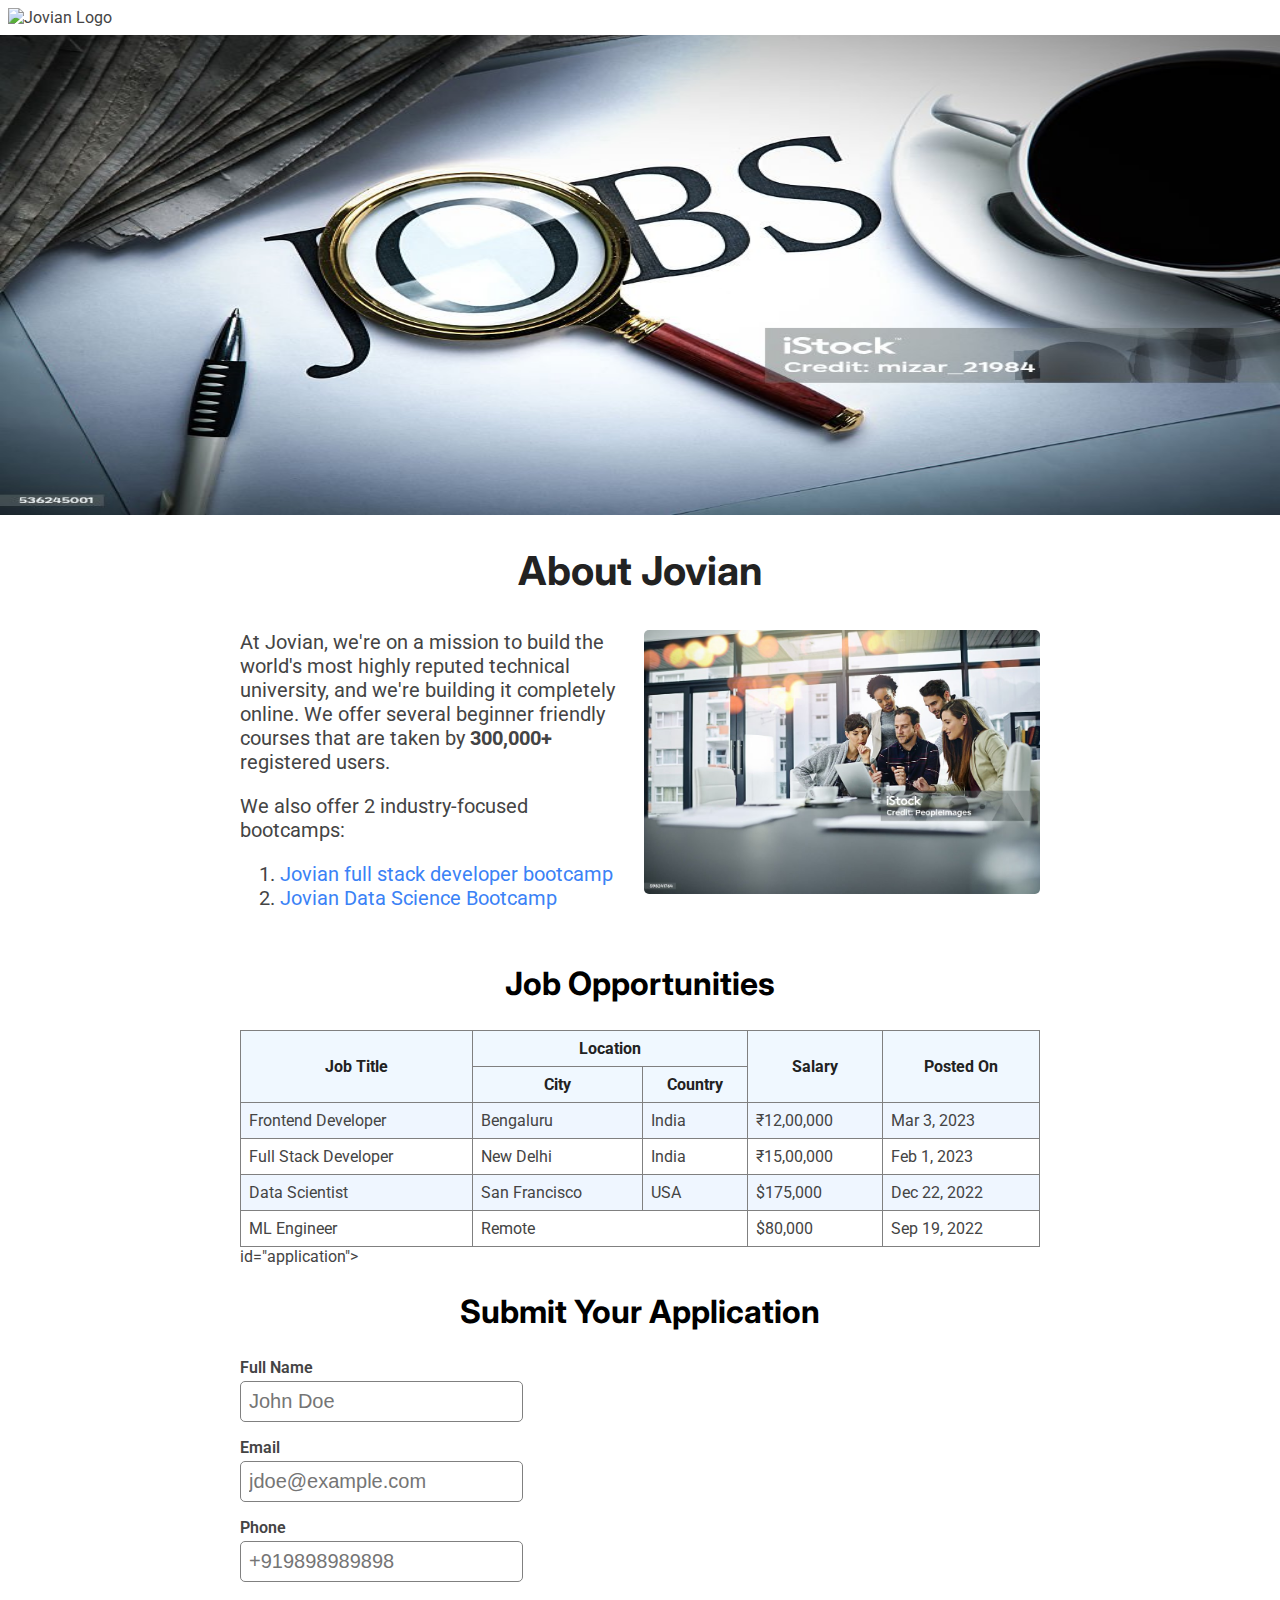
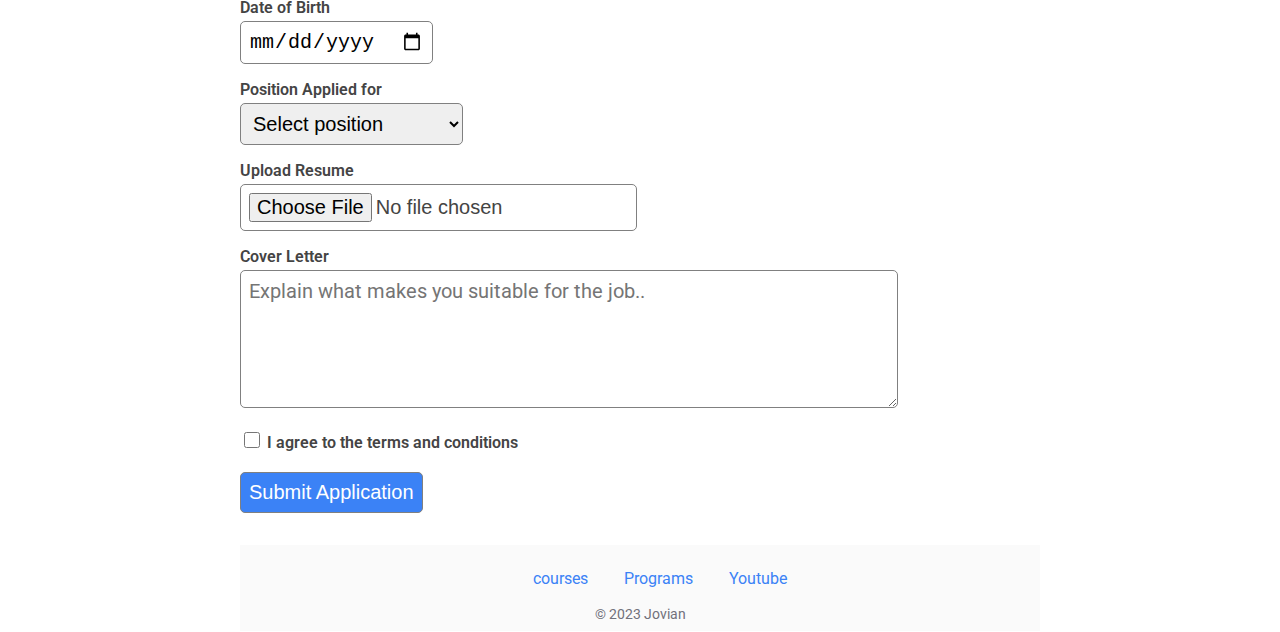
==== src/index.html @ 33278246 "Adding the HTML and CSS files" ====
<!DOCTYPE html>
<html>

<head>
    <title>
        MY FIRST WEB PAGE
    </title>
    <link rel="preconnect" href="https://fonts.googleapis.com">
    <link rel="preconnect" href="https://fonts.gstatic.com" crossorigin>
    <link
        href="https://fonts.googleapis.com/css2?family=Inter:wght@400;500;600;700&family=Roboto:ital,wght@0,400;0,500;0,700;0,900;1,400&display=swap"
        rel="stylesheet">
    <link rel="stylesheet" href="styles.css">
    <style>
        h3 {
            color: indigo;
        }
    </style>
</head>

<body>
    <div id="navbar">

        <img id="logo" alt="Jovian Logo" src="https://jovian.com/jovian_logo.svg" height="30" />
    </div>
    <img id="banner" src="banner.jpg" alt="Banner" height="480" width="720">
    <H1 style="text-align: center">
        About Jovian
    </H1>

    <div id="about">
        <div id="description">
            <P style="margin-top: 0;">
                At Jovian, we're on a mission to build
                the world's most highly reputed technical
                university, and we're building it completely
                online. We offer several beginner friendly
                courses that are taken by <B>300,000+</B> registered
                users.
            </P>
            <P>
                We also offer 2 industry-focused bootcamps:
            <ol>
                <LI>
                    <a href="https://www.jovian.com/full-stack-developer-bootcamp">
                        Jovian full stack developer bootcamp
                    </a>
                </LI>
                <li> <a href="https://www.jovian.com/data-science-bootcamp">
                        Jovian Data Science Bootcamp
                    </a>
                </li>
            </ol>
            </P>
        </div>
        <div id="team">
            <img id="team-image" src="team.jpg" alt="Team" width="360">
        </div>
    </div>

    <H2>Job Opportunities</H2>
    <div id="jobs">
        <table id="jobs-table">
            <tr class="jobs-header-row">
                <th rowspan="2">Job Title</th>
                <th colspan="2">Location</th>
                <th rowspan="2">Salary</th>
                <th rowspan="2">Posted On</th>
            </tr>
            <tr class="jobs-header-row">
                <th>City</th>
                <th>Country</th>
            </tr>
            <tr class="jobs-data-row">
                <td>Frontend Developer</td>
                <td>Bengaluru</td>
                <td>India</td>
                <td>₹12,00,000</td>
                <td>Mar 3, 2023</td>
            </tr>
            <tr class="jobs-data-row">
                <td>Full Stack Developer</td>
                <td>New Delhi</td>
                <td>India</td>
                <td>₹15,00,000</td>
                <td>Feb 1, 2023</td>
            </tr>
            <tr class="jobs-data-row">
                <td>Data Scientist</td>
                <td>San Francisco</td>
                <td>USA</td>
                <td>$175,000</td>
                <td>Dec 22, 2022</td>
            </tr>
            <tr class="jobs-data-row">
                <td>ML Engineer</td>
                <td colspan="2">Remote</td>
                <td>$80,000</td>
                <td>Sep 19, 2022</td>
            </tr>
        </table>

        <div> id="application">
            <h2>Submit Your Application</h2>

            <form id="application-form" action="https://formbold.com/s/3wvKl" method="POST"
                enctype="multipart/form-data">
                <div class="form-group">
                    <label for="name">Full Name</label><br>
                    <input type="text" id="name" name="Full Name" required placeholder="John Doe">
                </div>

                <div class="form-group">
                    <label for="email">Email</label><br>
                    <input type="email" id="email" name="Email Address" required placeholder="jdoe@example.com">
                </div>

                <div class="form-group">
                    <label for="phone">Phone</label><br>
                    <input type="tel" id="phone" name="phone" required placeholder="+919898989898">
                </div>

                <div class="form-group">
                    <label for="dob">Date of Birth</label><br>
                    <input type="date" id="dob" name="dob" required>
                </div>

                <div class="form-group">
                    <label for="position">Position Applied for</label><br>
                    <select id="position" name="Position Applied" required>
                        <option value="">Select position</option>
                        <option value="frontend developer">Frontend Developer</option>
                        <option value="full stack developer">Full Stack Developer</option>
                        <option value="data scientist">Data Scientist</option>
                        <option value="ml engineer ">ML Engineer</option>
                    </select>
                </div>

                <div class="form-group">
                    <label for="resume">Upload Resume</label><br>
                    <input type="file" id="resume" name="resume" accept=".pdf,.doc,.docx" required>
                </div>

                <div class="form-group">
                    <label for="coverletter">Cover Letter</label><br>
                    <textarea id="coverletter" name="coverletter" rows="5"
                        placeholder="Explain what makes you suitable for the job.."></textarea>
                </div>

                <div class="form-group">
                    <label for="terms">
                        <input type="checkbox" id="terms" name="terms" required>
                        I agree to the terms and conditions
                    </label>
                </div>

                <div class="form-group">
                    <input type="submit" value="Submit Application">
                </div>

            </form>

        </div>



        <div id="footer">
            <UL id="footer-links">
                <LI>
                    <a href="https://jovian.com/learn" target="_blank">
                        courses
                    </a>
                </LI>
                <LI>
                    <a href="https://jovian.com/learn" target="_blank">
                        Programs
                    </a>
                </LI>
                <li>
                    <a href="https://youtube.com?@jovianhq" target="_blank">
                        Youtube
                    </a>
                </li>
            </UL>
            <span class="copyright">© 2023 Jovian</span>
        </div>
</body>



</html>
---- src/styles.css ----
html {
    font-size: 16px;
}

body {
    margin: 0;
    padding: 0;
    font-family: 'Roboto', sans-serif;
    font-size: 1rem;
    color: #444444;
}

h1,
h2,
h3,
h4,
h5,
h6 {
    font-family: 'Inter', sans-serif;
    font-size: 600;
    color: #222222;
}

h1 {
    font-size: 2.5rem;
}

h2 {
    font-size: 2rem;
}

h3 {
    font-size: 1.75rem;
}

h4 {
    font-size: 1.5rem;
}

h5 {
    font-size: 1.25rem;
}

h6 {
    font-size: 1rem;
}

a {
    text-decoration: none;
    color: #3B82F6;
}

a:hover,
a:focus {
    color: #1D4ED8;
}

#navbar {
    padding: 8px;
    margin: 0;
}

h2 {
    text-align: center;
    color: darkblue
}

#banner {
    width: 100%;
}

#about {
    display: flex;
    max-width: 800px;
    margin: 0 auto;
    padding: 8px;
}

#description {
    width: 50%;
    padding-right: 8px;
    font-size: 1.25rem;
}

#team {
    width: 50%;
}

#team-image {
    border-radius: 5px;
    width: 100%;
}

#jobs {
    max-width: 800px;
    margin: 0 auto;
    padding: 0 8px;
}

#jobs-table {
    width: 100%;
    border: 1px solid gray;
    border-collapse: collapse;
}

.jobs-header-row th {
    border: 1px solid gray;
    padding: 8px;
    background-color: aliceblue;
    text-align: center;
    color: #222222;
}

.jobs-data-row td {
    border: 1px solid gray;
    padding: 8px;
}

#jobs-table tr:nth-child(odd) {
    background-color: #EFF6FF;
}

h2 {
    text-align: center;
    color: black;
}

#application {
    max-width: 800px;
    margin: 0 auto;
    padding: 0 8px;
}

.form-group {
    margin: 16px 0;
}

#application-form label {
    font-weight: 600;
}

#application-form input,
select,
textarea {
    padding: 8px;
    font-size: 1.25rem;
    margin-top: 4px;
    border-radius: 5px;
    border: 1px solid gray;
}

.form-group textarea {
    width: 80%;
    font-family: 'Roboto', sans-serif;
}

.form-group input[type="checkbox"] {
    width: 16px;
    height: 16px;
}

.form-group input[type="submit"] {
    background-color: #3B82F6;
    color: white;
    font-weight: 500;
    cursor: pointer;
}


h3 {
    margin-bottom: 4px;
}

.apply {
    float: right;
}

#footer {
    background-color: #FAFAFA;
    padding: 8px;
    margin-top: 32px;
    text-align: center;
}

#footer-links {
    list-style: none;
}

#footer-links li {
    display: inline;
    margin: 0 16px;
}

.copyright {
    color: #71717A;
    font-size: 0.85rem;
}
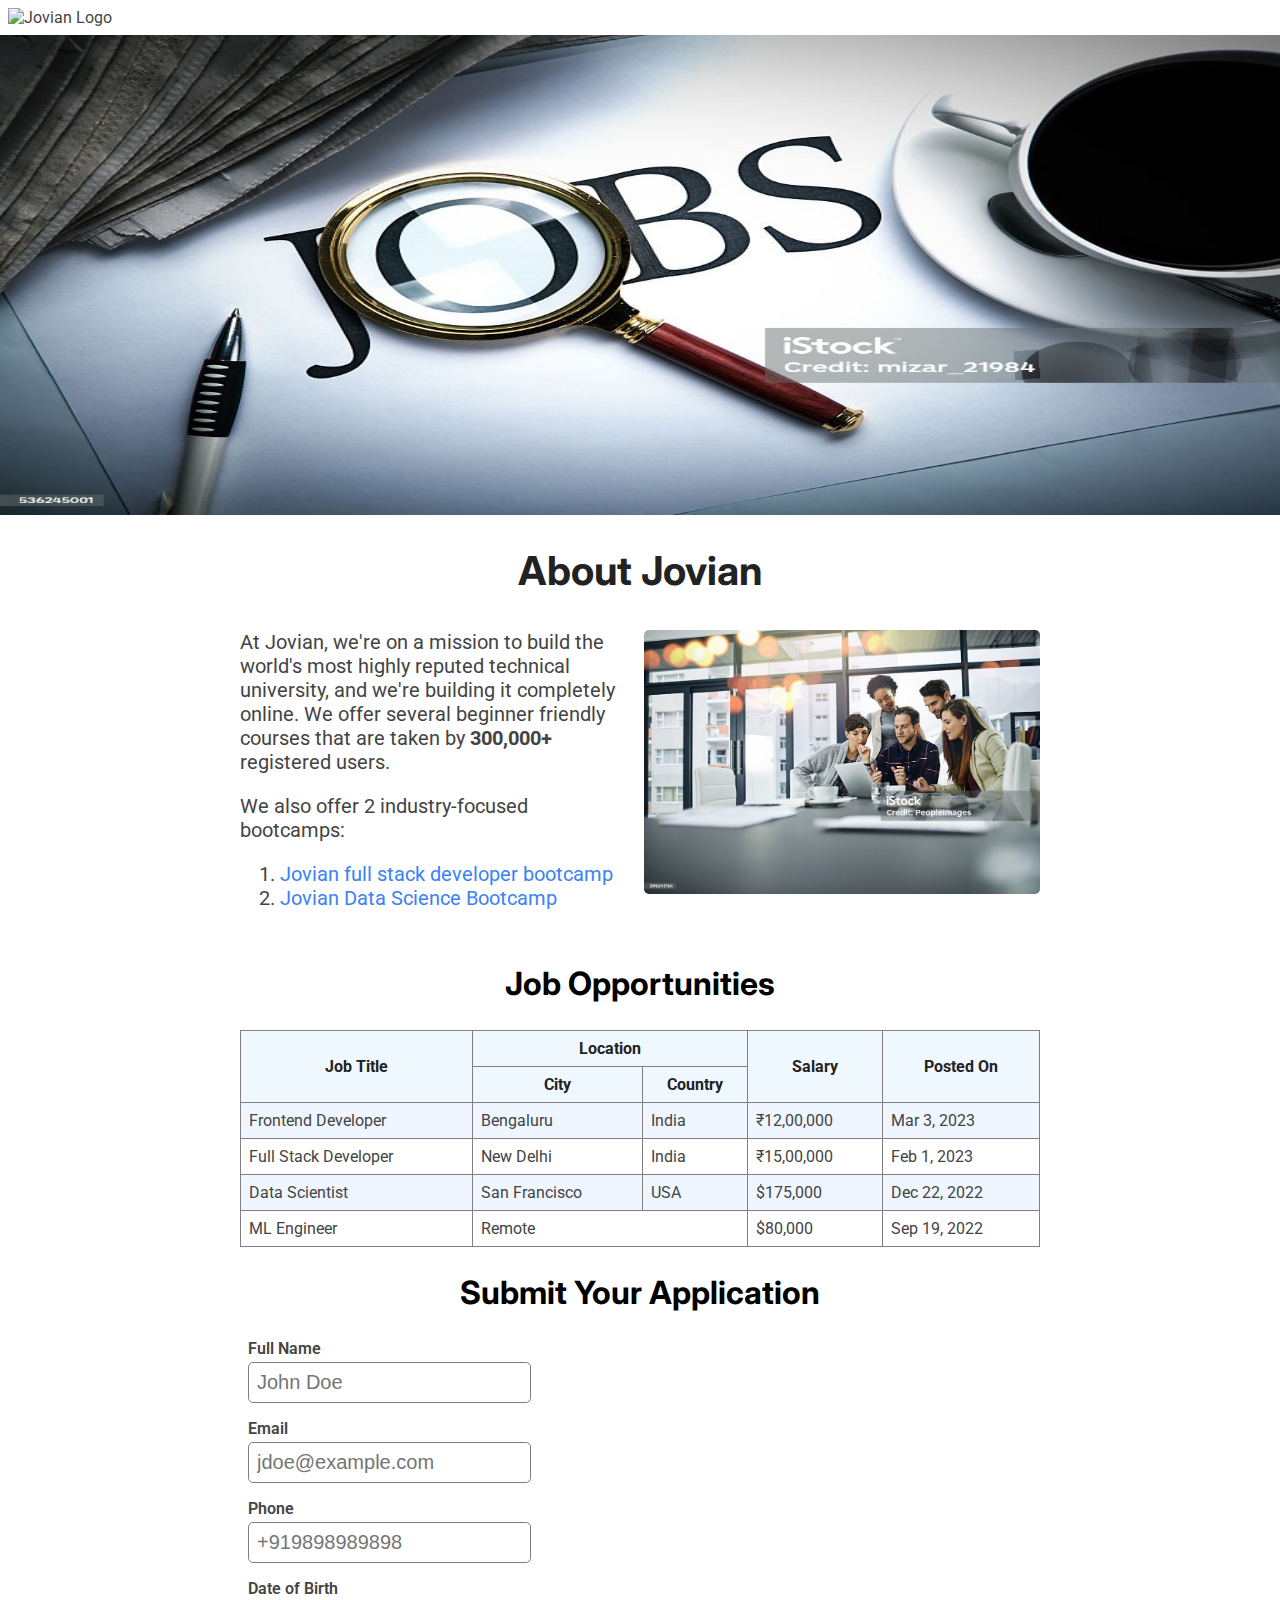
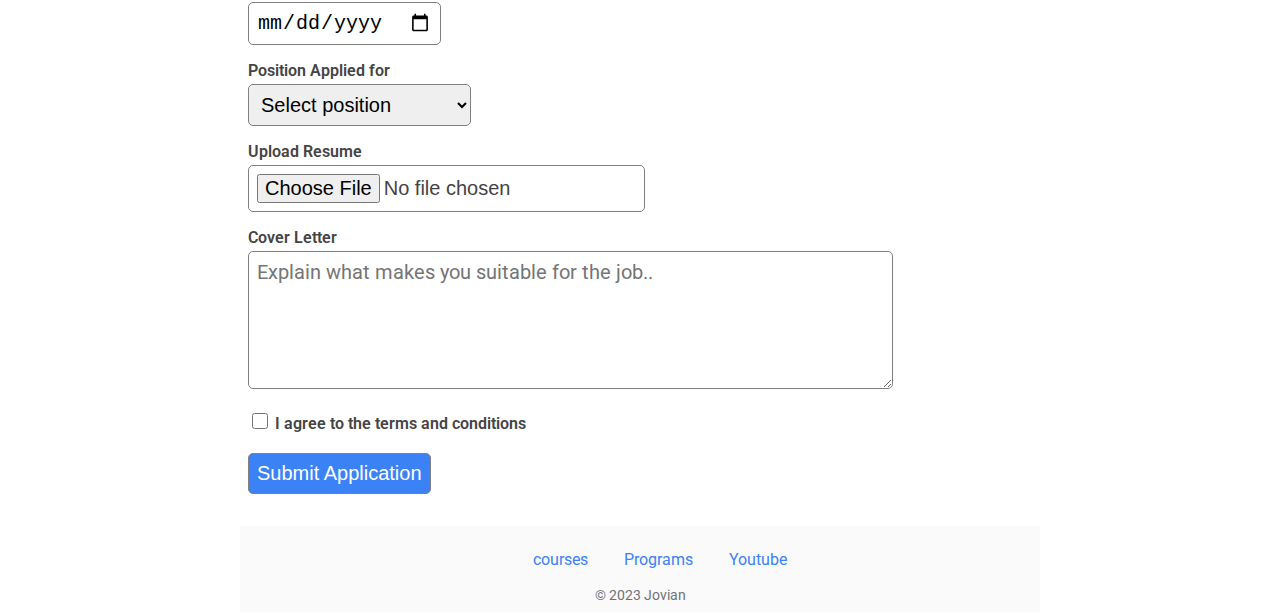
==== commit 051edc18: "Merge pull request #3 from ishanj18/aa/add-meta-tags" ====
--- a/src/index.html
+++ b/src/index.html
@@ -1,10 +1,20 @@
 <!DOCTYPE html>
 <html>
 
-<head>
-    <title>
-        MY FIRST WEB PAGE
-    </title>
+<head> <meta charset="UTF-8">
+    <meta name="viewport" content="width=device-width, initial-scale=1.0">
+    <meta name="description" content="Learn about job openings at Jovian and submit your application now">
+    <meta name="keywords" content="data science, software development, jobs">
+    <meta name="author" content="Jovian">
+    <meta name="robots" content="index, follow">
+    <meta property="og:title" content="Jovian Careers | Bulid a successful career in tech">
+    <meta property="og:description" content="Learn about job openings at Jovian and submit your application now">
+    <meta property="og:image" content="/jovian_meta.png">
+    <meta name="twitter:title" content="Jovian Careers | Bulid a successful career in tech">
+    <meta name="twitter:description" content="Learn about job openings at Jovian and submit your application now">
+    <meta name="twitter:image" content="/jovian_meta.png">
+    <title>Jovian Careers | Bulid a successful career in tech</title>
+    <link rel="icon" href="/jovian_favicon.png" type="image/x-icon">
     <link rel="preconnect" href="https://fonts.googleapis.com">
     <link rel="preconnect" href="https://fonts.gstatic.com" crossorigin>
     <link
@@ -100,7 +110,7 @@
             </tr>
         </table>
 
-        <div> id="application">
+        <div id="application">
             <h2>Submit Your Application</h2>
 
             <form id="application-form" action="https://formbold.com/s/3wvKl" method="POST"
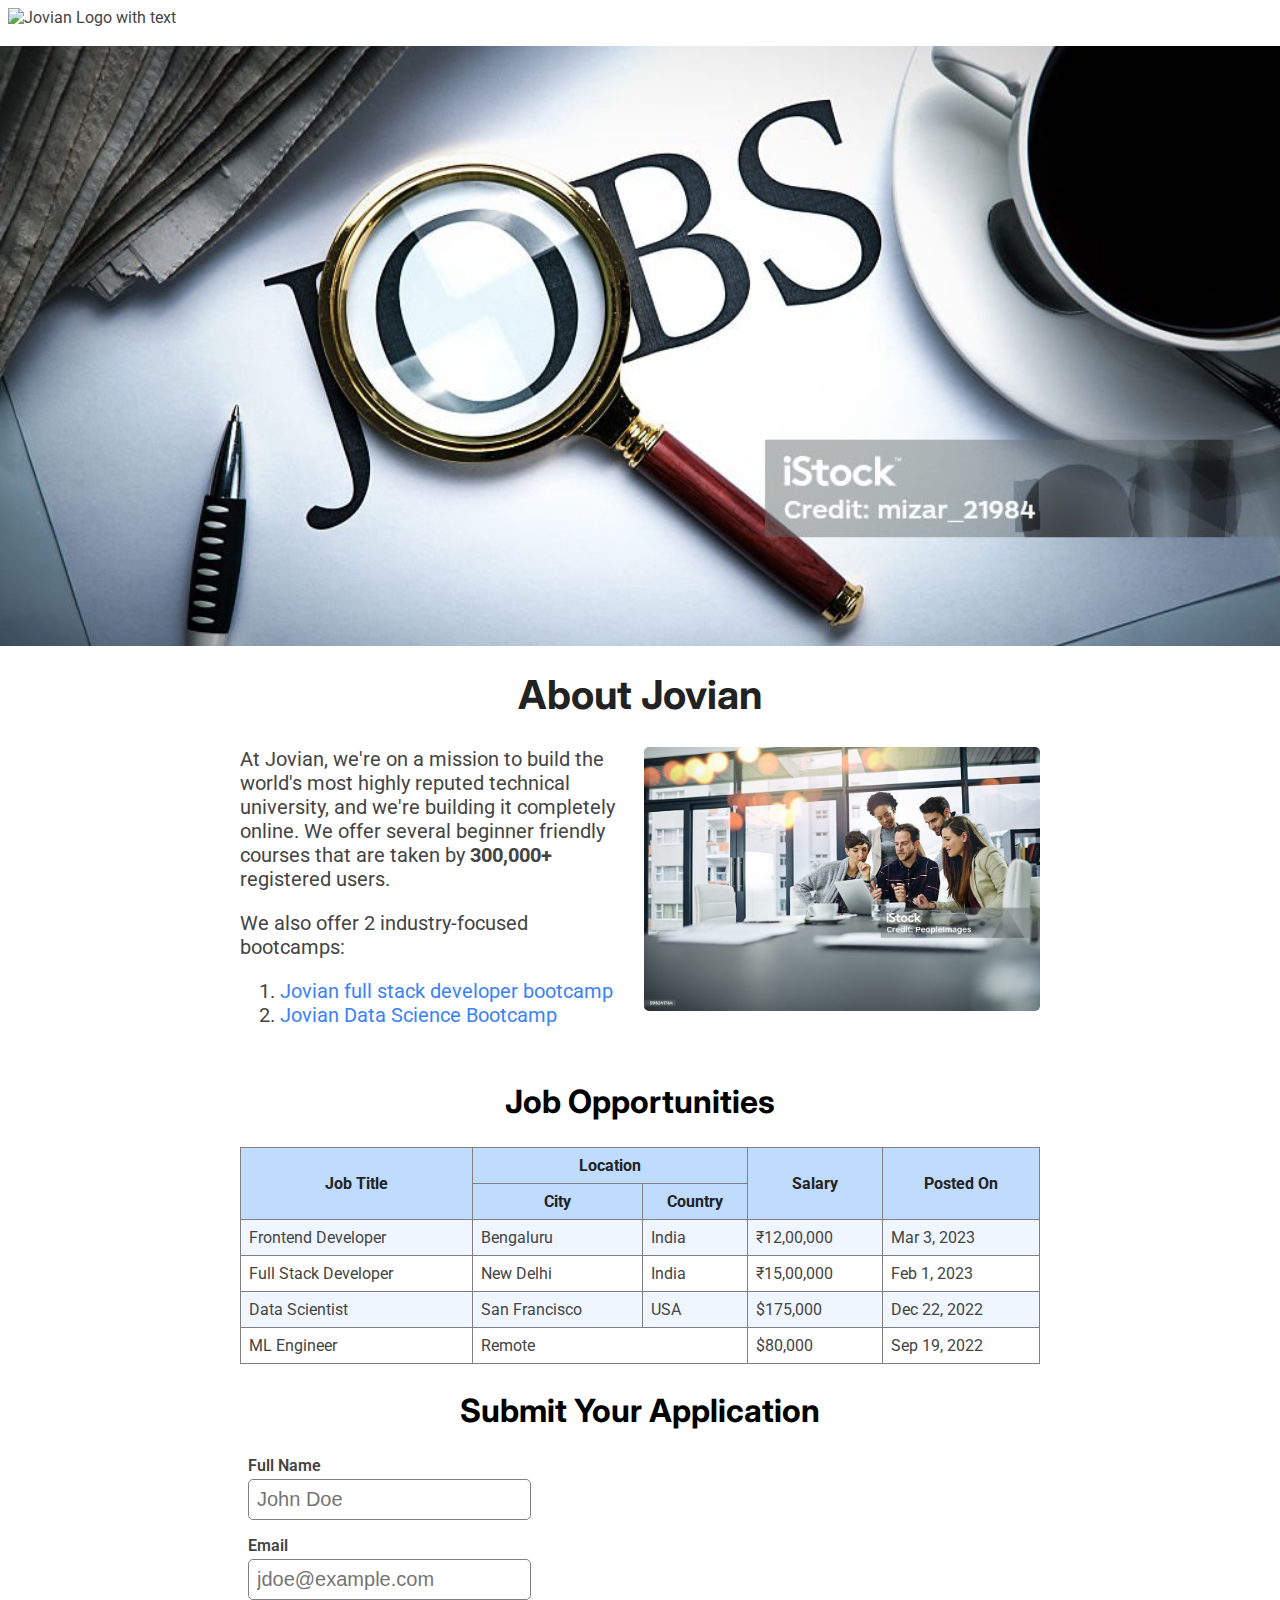
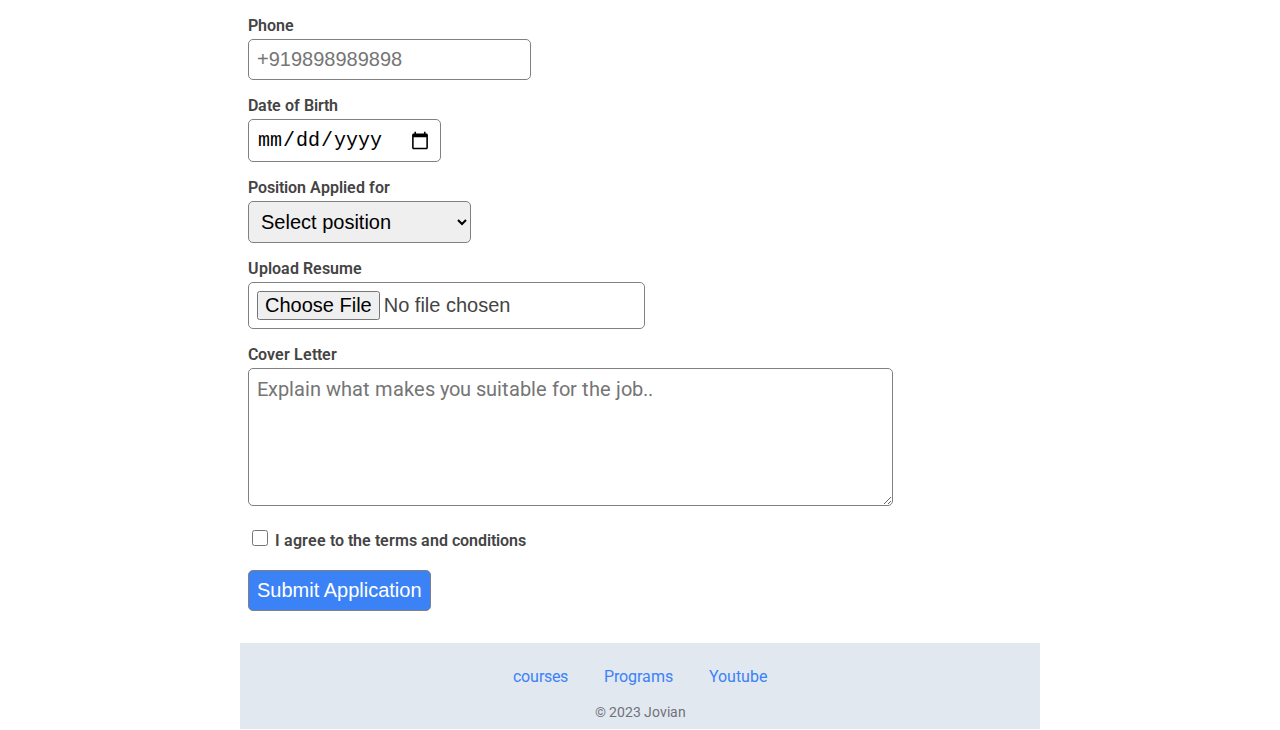
==== commit 06b1d95b: "Added responsive layout" ====
--- a/src/index.html
+++ b/src/index.html
@@ -30,13 +30,13 @@
 
 <body>
     <div id="navbar">
-
-        <img id="logo" alt="Jovian Logo" src="https://jovian.com/jovian_logo.svg" height="30" />
+        <img id="logo" alt="jovian logo" src="jovian_favicon.png" height="30" />
+        <img id="logo-with-text" alt="Jovian Logo with text" src="https://jovian.com/jovian_logo.svg" height="30" />
     </div>
-    <img id="banner" src="banner.jpg" alt="Banner" height="480" width="720">
-    <H1 style="text-align: center">
+    <img id="banner" src="banner.jpg" alt="Banner">
+    <h1>
         About Jovian
-    </H1>
+    </h1>
 
     <div id="about">
         <div id="description">
@@ -70,6 +70,33 @@
 
     <H2>Job Opportunities</H2>
     <div id="jobs">
+        <div id="jobs-list">
+            <div class="job">
+                <div class="job-title">Frontend Developer</div>
+                <div class="job-detail">Bengaluru, India</div>
+                <div class="job-detail">₹ 12,00,000</div>
+                <div class="job-detail">Posted Mar 3, 2023</div>
+            </div >
+            <div class="job">
+                <div class="job-title">Full Stack Developer</div>
+                <div class="job-detail">New Delhi, India</div>
+                <div class="job-detail">₹ 15,00,000</div>
+                <div class="job-detail">Posted Feb 1, 2023</div>
+            </div>
+            <div class="job">
+                <div class="job-title">Data Scientist</div>
+                <div class="job-detail">San Francisco, USA</div>
+                <div class="job-detail">$175,000</div>
+                <div class="job-detail">Posted Dec 22, 2022</div>
+            </div>
+            <div class="job">
+                <div class="job-title">ML Engineer</div>
+                <div class="job-detail">Remote</div>
+                <div class="job-detail">$80,000</div>
+                <div class="job-detail">Posted Sep 19, 2022</div>
+            </div>
+        </div>
+        
         <table id="jobs-table">
             <tr class="jobs-header-row">
                 <th rowspan="2">Job Title</th>
--- a/src/styles.css
+++ b/src/styles.css
@@ -1,5 +1,6 @@
+/* Base styles (extra small devices - mobile) */
 html {
-    font-size: 16px;
+    font-size: 14px;
 }
 
 body {
@@ -8,6 +9,7 @@
     font-family: 'Roboto', sans-serif;
     font-size: 1rem;
     color: #444444;
+    font-size: 1rem;
 }
 
 h1,
@@ -60,30 +62,40 @@
     margin: 0;
 }
 
+#logo{
+    display: block;
+}
+
+#logo-with-text {
+    display: none;
+}
+
+#banner{
+    object-fit: cover;
+    height: 170px;
+    width: 100%;
+}
+
+h1{
+    text-align: center;
+    margin: 12px 0px;
+}
+
 h2 {
     text-align: center;
-    color: darkblue
-}
-
-#banner {
-    width: 100%;
+    color: black
 }
 
 #about {
     display: flex;
-    max-width: 800px;
+    flex-direction: column;
+    max-width: 500px;
     margin: 0 auto;
     padding: 8px;
 }
 
 #description {
-    width: 50%;
-    padding-right: 8px;
     font-size: 1.25rem;
-}
-
-#team {
-    width: 50%;
 }
 
 #team-image {
@@ -92,38 +104,225 @@
 }
 
 #jobs {
-    max-width: 800px;
+    max-width: 500px;
     margin: 0 auto;
     padding: 0 8px;
 }
 
-#jobs-table {
-    width: 100%;
+#jobs-list{
+    display: block;
+}
+
+#jobs-table{
+    display: none;
+}
+
+.job {
+    border: 1px solid #dddddd;
+    border-radius: 5px;
+    margin-bottom: 8px;
+    padding: 8px;
+  }
+  
+  .job-title {
+    font-size: 1.25em;
+    color: #222222;
+    font-weight: 500;
+  }
+  
+  .job-detail {
+    color: #777777;
+    margin-top: 2px;
+  }
+
+  #application {
+    max-width: 500px;
+    margin: 0 auto;
+    padding: 0 8px;
+  }
+  
+  .form-group {
+    margin: 16px 0;
+  }
+  
+  #application-form label {
+    font-weight: 600;
+  }
+  
+  .form-group input, select, textarea {
+    padding: 8px;
+    width: 90%;
+    font-size: 1.25rem;
+    margin-top: 4px;
+    border-radius: 5px;
     border: 1px solid gray;
-    border-collapse: collapse;
-}
-
-.jobs-header-row th {
-    border: 1px solid gray;
-    padding: 8px;
-    background-color: aliceblue;
+  }
+  
+  .form-group textarea {
+    font-family: 'Roboto', sans-serif;
+  }
+  
+  .form-group input[type="checkbox"] {
+    width: 16px;
+    height: 16px;
+  }
+  
+  .form-group input[type="submit"] {
+    background-color: #3B82F6;
+    color: white;
+    font-weight: 500;
+    cursor: pointer;
+  }
+  
+  #footer {
+    background-color: #E2E8F0;
+    padding: 8px;
+    margin-top: 32px;
     text-align: center;
-    color: #222222;
-}
-
-.jobs-data-row td {
-    border: 1px solid gray;
-    padding: 8px;
-}
-
-#jobs-table tr:nth-child(odd) {
-    background-color: #EFF6FF;
-}
-
-h2 {
-    text-align: center;
-    color: black;
-}
+  }
+  
+  #footer-links {
+    list-style: none; 
+    padding: 0; 
+  }
+  
+  #footer-links li {
+    margin: 8px 0;
+  }
+  
+  
+  .copyright {
+    color: #71717A;
+    font-size: 0.875rem;
+  }
+
+/* Small devices (tablets) */
+@media screen and (min-width: 576px) {
+    html {
+        font-size: 16px;
+      }
+
+      #logo{
+        display: none;
+      }
+
+      #logo-with-text{
+        display: block;
+      }
+
+      #banner{
+        height: 350px;
+      }
+
+      h1{
+        text-align: center;
+        margin: 16px 0px;
+      }
+
+      #job{
+        min-width: 800px;
+      }
+
+      #footer-links li {
+        display: inline;
+        margin: 0 16px;
+      }  
+  }
+  
+  /* Medium devices (laptops) */
+  @media screen and (min-width: 768px) {
+    #banner{
+        height: 450px;
+      }
+
+      h1{
+        text-align: center;
+        margin: 20px 0px;
+      }
+
+      #about {
+        max-width: 800px;
+        flex-direction: row;
+      }
+
+      #description{
+        width: 50%;
+        padding-right: 8px;
+      }
+
+      #team {
+        width: 50%;
+    }
+    
+    #team-image {
+        border-radius: 5px;
+        width: 100%;
+    }
+
+    h2 {
+        text-align: center;
+        color: black;
+    }
+
+    #jobs{
+        min-width: 800px;
+    }
+
+    #jobs-list{
+        display: none;
+    }
+
+    #jobs-table{
+        display: table;
+        width: 100%;
+        border: 1px solid gray;
+        border-collapse: collapse;
+    }
+
+    .jobs-header-row th {
+        border: 1px solid gray;
+        padding: 8px;
+        background-color: #BFDBFE;
+        text-align: center;
+        color: #222222;
+    }
+    
+    .jobs-data-row td {
+        border: 1px solid gray;
+        padding: 8px;
+    }
+    
+    #jobs-table tr:nth-child(odd) {
+        background-color: #EFF6FF;
+    }
+
+    #application {
+        max-width: 800px;
+      }
+    
+      .form-group input, select {
+        width: auto;
+      }
+    
+      .form-group textarea {
+        width: 80%;
+      }
+  }
+  
+  /* Large devices (desktops) */
+  @media screen and (min-width: 992px) {
+    /* CSS rules */
+  }
+  
+  /* Extra large devices (large desktops) */
+  @media screen and (min-width: 1200px) {
+    #banner{
+        height: 600px;
+      }
+  }
+  
+  
+  /*
 
 #application {
     max-width: 800px;
@@ -194,4 +393,5 @@
 .copyright {
     color: #71717A;
     font-size: 0.85rem;
-}+}
+    */